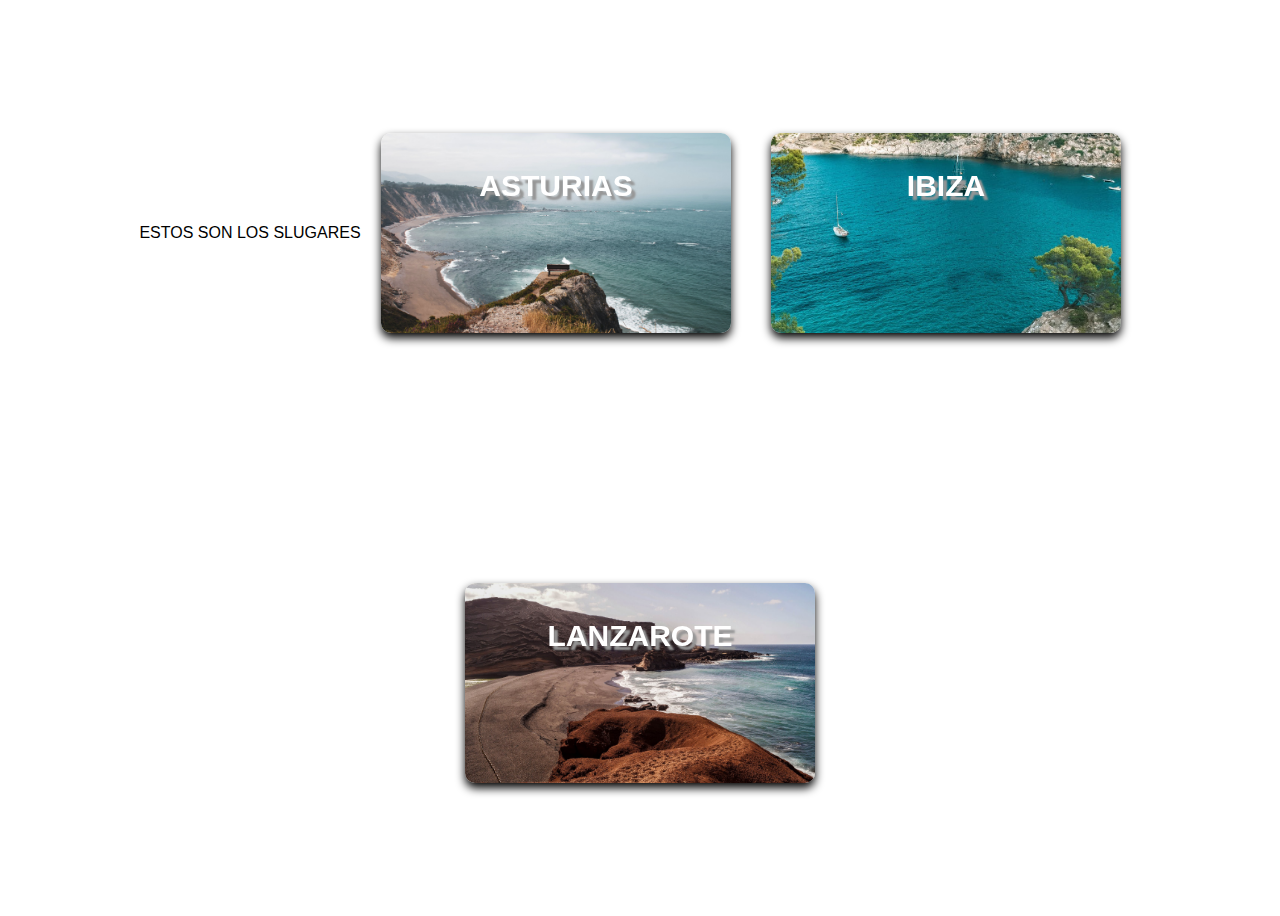
==== landing/cards/index.html @ d6c6c85f "FIrst commit" ====
<!DOCTYPE html>
<html lang="en">
<head>
    <meta charset="UTF-8">
    <meta http-equiv="X-UA-Compatible" content="IE=edge">
    <meta name="viewport" content="width=device-width, initial-scale=1.0">
    <link rel="stylesheet" href="style.css">
    <title>Document</title>
</head>

<p class="title">ESTOS SON LOS SLUGARES</p>

<body>

        <div class="card">
            <div class="face front">
                <img src="img1.jpg">
                <h3>ASTURIAS</h3>
            </div>
          <div class=" face back">
            <h3>ASTURIAS</h3>
            <p>La  Playa del Silencio ,  es un pedrero, xogarral o playa
                 de cantos de aproximadamente 500 metros de longitud,
                 que no dispone de acceso rodado directo y que aparece 
                 rodeada de "imponentes acantilados cuarcíticos"</p>
                 </div>
         </div>
    
        
        <div class="ibiza">
            <div class="face front">
                <img src="img2.jpg">
                <h3>IBIZA</h3>
            </div>
            <div class="face back">
                    <h3>IBIZA</h3>
                    <p>Situada en San Antonio Abad, en
                    la costa norte de la isla de Ibiza. Es una de las playas frecuentadas 
                    por turistas y vecinos de las urbanizaciones cercanas.</p>
             </div>
        </div>

        <div class="card">
        <div class="face front">
            <img src="img3.jpg">
            <h3>LANZAROTE</h3>
        </div>
        <div class=" face back">
            <h3>LANZAROTE</h3>
            <p>Se encuentra junto la población de El Golfo —municipio de Yaiza—, 
                dentro del parque nacional de Timanfaya  en el archipiélago canario.</p>
                 </div>
         </div>


        </div>


</body>
</html>
---- landing/cards/style.css ----
*{ 
    padding: 0px;
    margin:0 px;
    box-sizing: border-box;
    font-family: 'Oswald', sans-serif; 
}




body{
    display:flex;
    align-items: center;
    justify-content: center;
    min-height: 100vh;
    flex-wrap: wrap;
}

p .title {
    font-size: 20px;
    padding-top: 20px;
    color:  #d12525 ;
    background-color: #313131 ;
    display: block;
    justify-content: space-around;
    text-align: center;
    font-weight: 100;
    }
    .card{
    position: relative;
    width: 350px;
    height: 200px;
    margin: 20px;
    
}
.ibiza{
    position: relative;
    width: 350px;
    height: 200px;
    margin: 20px;   
}

.card .face {
    position: absolute;
    width: 100%;
    height: 100%;
    backface-visibility: hidden;
    border-radius: 10px;
    overflow: hidden;
    transition: 0.8s;
}

.ibiza .face {
    position: absolute;
    width: 100%;
    height: 100%;
    backface-visibility: hidden;
    border-radius: 10px;
    overflow: hidden;
    transition: 0.8s;
}

.card .front {
    transform: perspective(600px) rotateY(0deg);
    box-shadow: 0px 5px 10px #000;
}

.ibiza .front {
    transform: perspective(600px) rotateX(0deg);
    box-shadow: 0px 5px 10px #000;
}
 .card .front img {
    position: absolute;
    width: 100%;
    height: 100%;
    object-fit: cover;
}

 .ibiza .front img {
    position: absolute;
    width: 100%;
    height: 100%;
    object-fit: cover;
}

.card .front h3{
    position: absolute;
    width: 100%;
    height: 45px;
    font-size: 30px;
    line-height: 45px;
    color: #fff;
    text-shadow: 4px 4px 2px rgba(150, 150, 150, 1);
    text-align: center;
}

 .ibiza .front h3{
    position: absolute;
    width: 100%;
    height: 45px;
    font-size: 30px;
    line-height: 45px;
    color: #fff;
    text-shadow: 4px 4px 2px rgba(150, 150, 150, 1);
    text-align: center;

}

.card .back {
    transform: perspective(600px) rotateY(180deg);
    background: #313131;
    color: #f3f3f3;
    flex-direction: column;
    justify-content: space-between;
    text-align: center;
    box-shadow: 0 5px 10px #000;
}

 .ibiza .back {
    transform: perspective(600px) rotateX(180deg);
    background: #313131;
    color: #f3f3f3;
    flex-direction: column;
    justify-content: space-between;
    text-align: center;
    box-shadow: 0 5px 10px #000;
}


 .card .back h3 {
    font-size: 30px;
    margin-top: 25px;
    margin-bottom: 12px;
    letter-spacing: 2px;
    color: #ffffff;
}

 .ibiza .back h3 {
    font-size: 30px;
    margin-top: 25px;
    margin-bottom:12px;
    letter-spacing: 2px;
    color: #ffffff;

}

 .card .back p {
    letter-spacing: 1px;
    color:#999999;
    padding: 5px;
}

.ibiza .back p{
    letter-spacing: 1px;
    color:#999999;
    padding: 5px;


}

 .card:hover .front {
    transform: perspective(600px) rotateY(180deg);
}

.ibiza:hover .front{
    transform: perspective(600px) rotateX(180deg);

}
.card:hover .back {
    transform: perspective(600px) rotateY(360deg);
}

.ibiza:hover .back{
    transform: perspective(600px) rotateX(360deg);
}
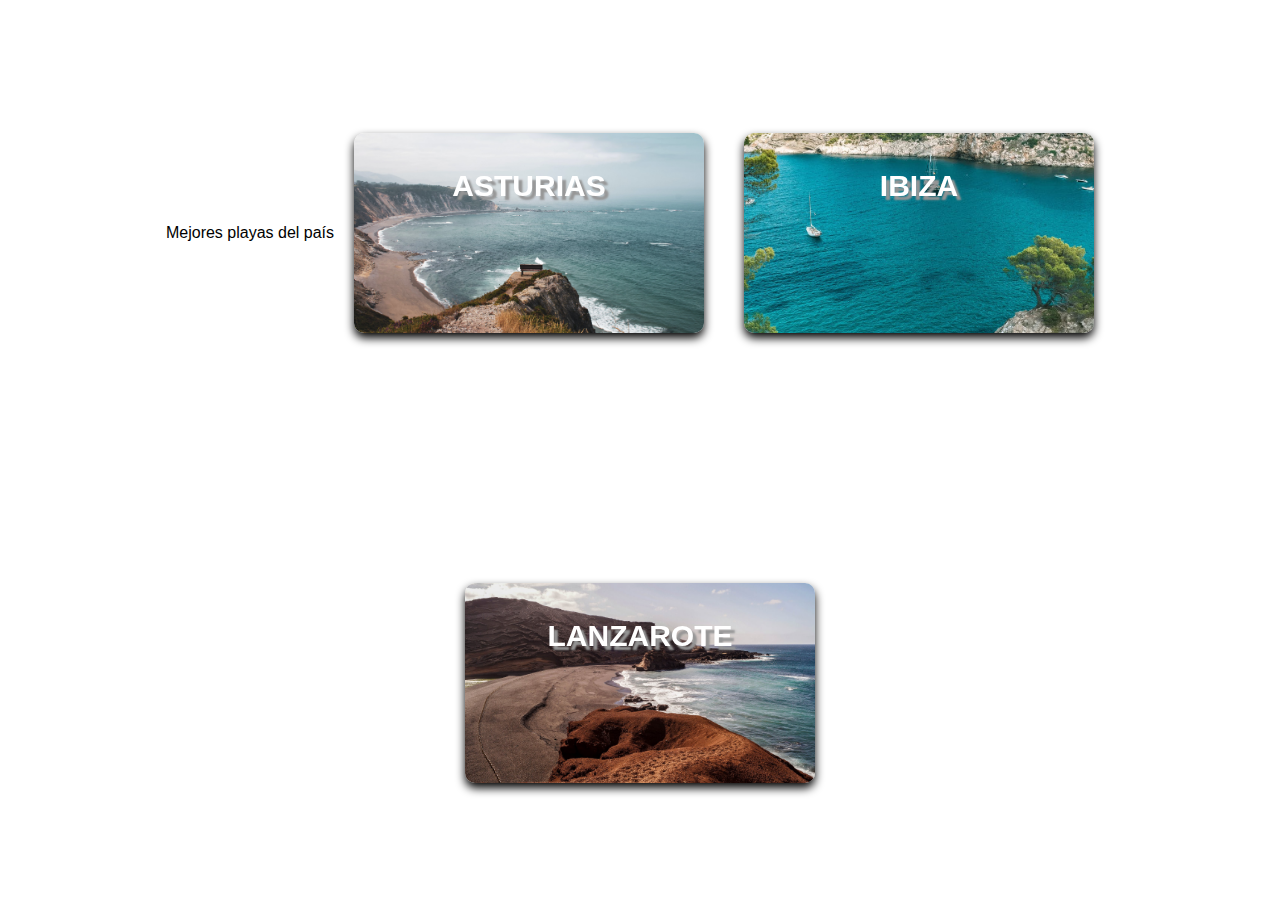
==== commit 6fa8f846: "Merge a606ca0b6573dcc8f0c02fcd986f224072c00d87 into 64b59582e070a730d7079f5ce3394aa07b43e5b5" ====
--- a/landing/cards/index.html
+++ b/landing/cards/index.html
@@ -8,21 +8,18 @@
     <title>Document</title>
 </head>
 
-<p class="title">ESTOS SON LOS SLUGARES</p>
-
 <body>
-
+<p class="title">Mejores playas del país</p>
         <div class="card">
             <div class="face front">
                 <img src="img1.jpg">
                 <h3>ASTURIAS</h3>
             </div>
           <div class=" face back">
-            <h3>ASTURIAS</h3>
-            <p>La  Playa del Silencio ,  es un pedrero, xogarral o playa
-                 de cantos de aproximadamente 500 metros de longitud,
+            <h4>Playa del Silencio</h4>
+            <p>Es una bonita playa de cantos de 500 metros de longitud,
                  que no dispone de acceso rodado directo y que aparece 
-                 rodeada de "imponentes acantilados cuarcíticos"</p>
+                 rodeada de imponentes acantilados cuarcíticos.</p>
                  </div>
          </div>
     
@@ -33,7 +30,7 @@
                 <h3>IBIZA</h3>
             </div>
             <div class="face back">
-                    <h3>IBIZA</h3>
+                    <h4>San Antonio</h4>
                     <p>Situada en San Antonio Abad, en
                     la costa norte de la isla de Ibiza. Es una de las playas frecuentadas 
                     por turistas y vecinos de las urbanizaciones cercanas.</p>
@@ -46,7 +43,7 @@
             <h3>LANZAROTE</h3>
         </div>
         <div class=" face back">
-            <h3>LANZAROTE</h3>
+            <h4>Yaiza</h4>
             <p>Se encuentra junto la población de El Golfo —municipio de Yaiza—, 
                 dentro del parque nacional de Timanfaya  en el archipiélago canario.</p>
                  </div>
